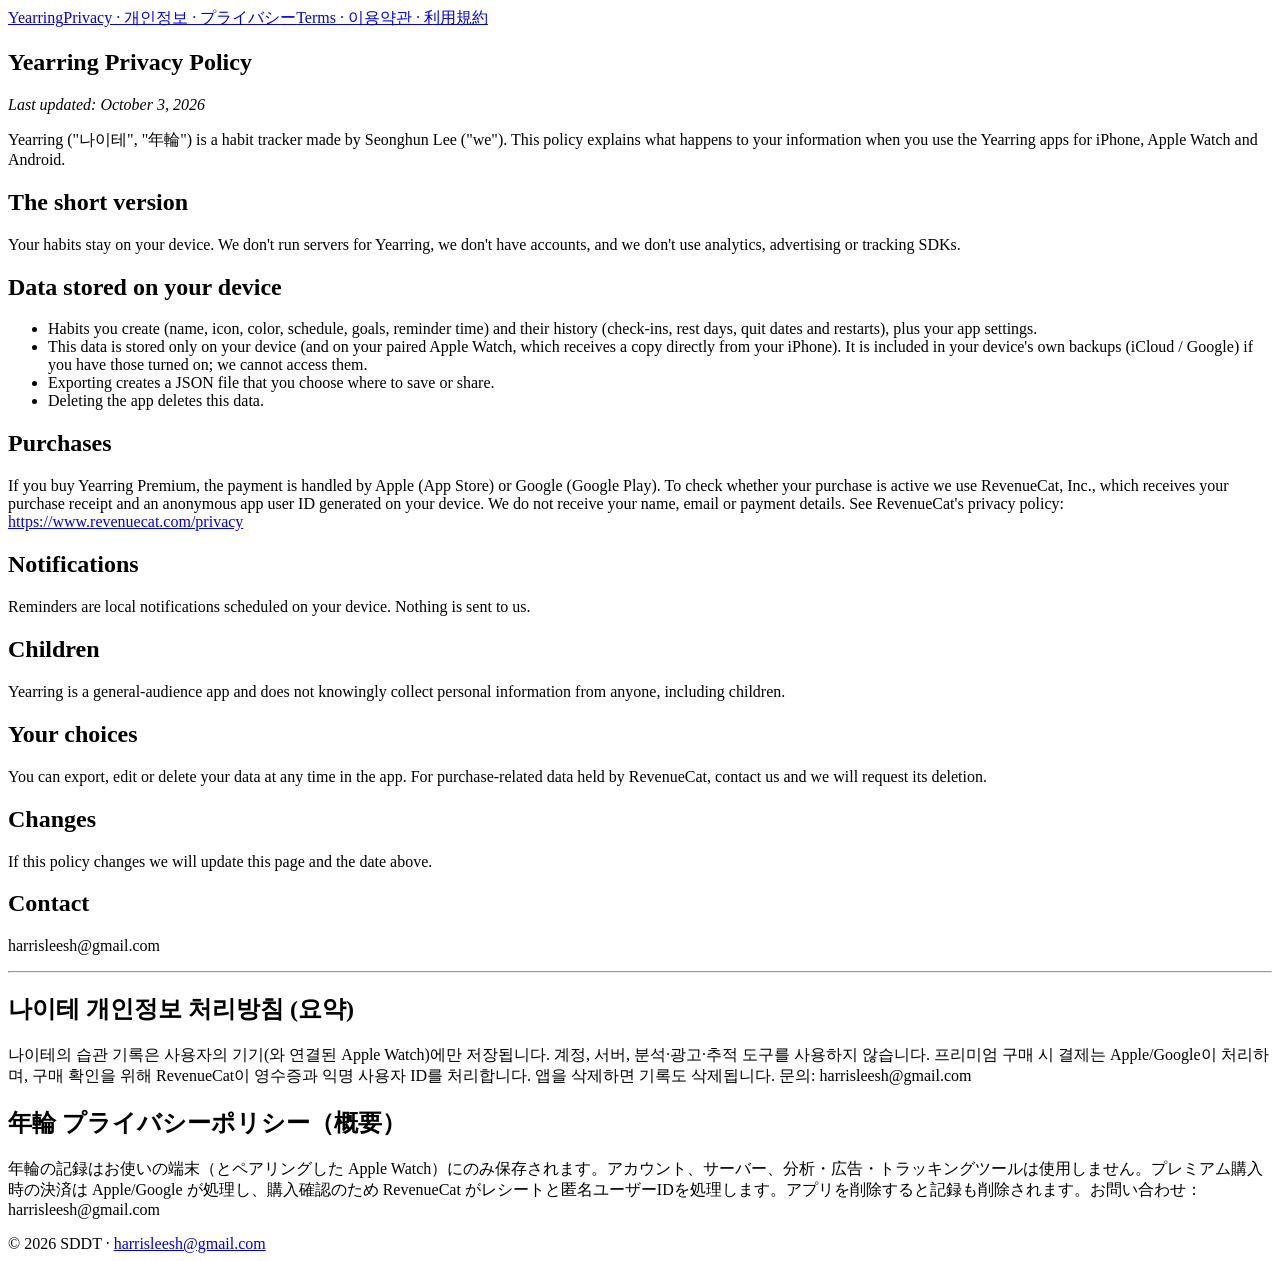
==== privacy/index.html @ 84737808 "Publish privacy policy and terms of use Co-Authored-By: Claude Opus 5.5 (1M context) <noreply@anthro" ====
<!doctype html><html lang="en"><head><meta charset="utf-8"><meta name="viewport" content="width=device-width,initial-scale=1"><meta name="color-scheme" content="light dark"><title>Yearring — Privacy Policy</title><link rel="stylesheet" href="/yearring-legal/style.css"></head><body><main>
<nav><a href="/yearring-legal/">Yearring</a><a href="/yearring-legal/privacy/">Privacy · 개인정보 · プライバシー</a><a href="/yearring-legal/terms/">Terms · 이용약관 · 利用規約</a></nav>
<article class="doc">
<h1 id="yearring-privacy-policy">Yearring Privacy Policy</h1>
<p><em>Last updated: October 3, 2026</em></p>
<p>Yearring ("나이테", "年輪") is a habit tracker made by Seonghun Lee ("we"). This policy explains what happens to your information when you use the Yearring apps for iPhone, Apple Watch and Android.</p>
<h2 id="the-short-version">The short version</h2>
<p>Your habits stay on your device. We don't run servers for Yearring, we don't have accounts, and we don't use analytics, advertising or tracking SDKs.</p>
<h2 id="data-stored-on-your-device">Data stored on your device</h2>
<ul>
<li>Habits you create (name, icon, color, schedule, goals, reminder time) and their history (check-ins, rest days, quit dates and restarts), plus your app settings.</li>
<li>This data is stored only on your device (and on your paired Apple Watch, which receives a copy directly from your iPhone). It is included in your device's own backups (iCloud / Google) if you have those turned on; we cannot access them.</li>
<li>Exporting creates a JSON file that you choose where to save or share.</li>
<li>Deleting the app deletes this data.</li>
</ul>
<h2 id="purchases">Purchases</h2>
<p>If you buy Yearring Premium, the payment is handled by Apple (App Store) or Google (Google Play). To check whether your purchase is active we use RevenueCat, Inc., which receives your purchase receipt and an anonymous app user ID generated on your device. We do not receive your name, email or payment details. See RevenueCat's privacy policy: <a href="https://www.revenuecat.com/privacy">https://www.revenuecat.com/privacy</a></p>
<h2 id="notifications">Notifications</h2>
<p>Reminders are local notifications scheduled on your device. Nothing is sent to us.</p>
<h2 id="children">Children</h2>
<p>Yearring is a general-audience app and does not knowingly collect personal information from anyone, including children.</p>
<h2 id="your-choices">Your choices</h2>
<p>You can export, edit or delete your data at any time in the app. For purchase-related data held by RevenueCat, contact us and we will request its deletion.</p>
<h2 id="changes">Changes</h2>
<p>If this policy changes we will update this page and the date above.</p>
<h2 id="contact">Contact</h2>
<p>harrisleesh@gmail.com</p>
<hr />
<h1 id="나이테-개인정보-처리방침-요약">나이테 개인정보 처리방침 (요약)</h1>
<p>나이테의 습관 기록은 사용자의 기기(와 연결된 Apple Watch)에만 저장됩니다. 계정, 서버, 분석·광고·추적 도구를 사용하지 않습니다. 프리미엄 구매 시 결제는 Apple/Google이 처리하며, 구매 확인을 위해 RevenueCat이 영수증과 익명 사용자 ID를 처리합니다. 앱을 삭제하면 기록도 삭제됩니다. 문의: harrisleesh@gmail.com</p>
<h1 id="年輪-プライバシーポリシー概要">年輪 プライバシーポリシー（概要）</h1>
<p>年輪の記録はお使いの端末（とペアリングした Apple Watch）にのみ保存されます。アカウント、サーバー、分析・広告・トラッキングツールは使用しません。プレミアム購入時の決済は Apple/Google が処理し、購入確認のため RevenueCat がレシートと匿名ユーザーIDを処理します。アプリを削除すると記録も削除されます。お問い合わせ：harrisleesh@gmail.com</p>
</article>
<footer>© 2026 SDDT · <a href="mailto:harrisleesh@gmail.com">harrisleesh@gmail.com</a></footer>
</main></body></html>
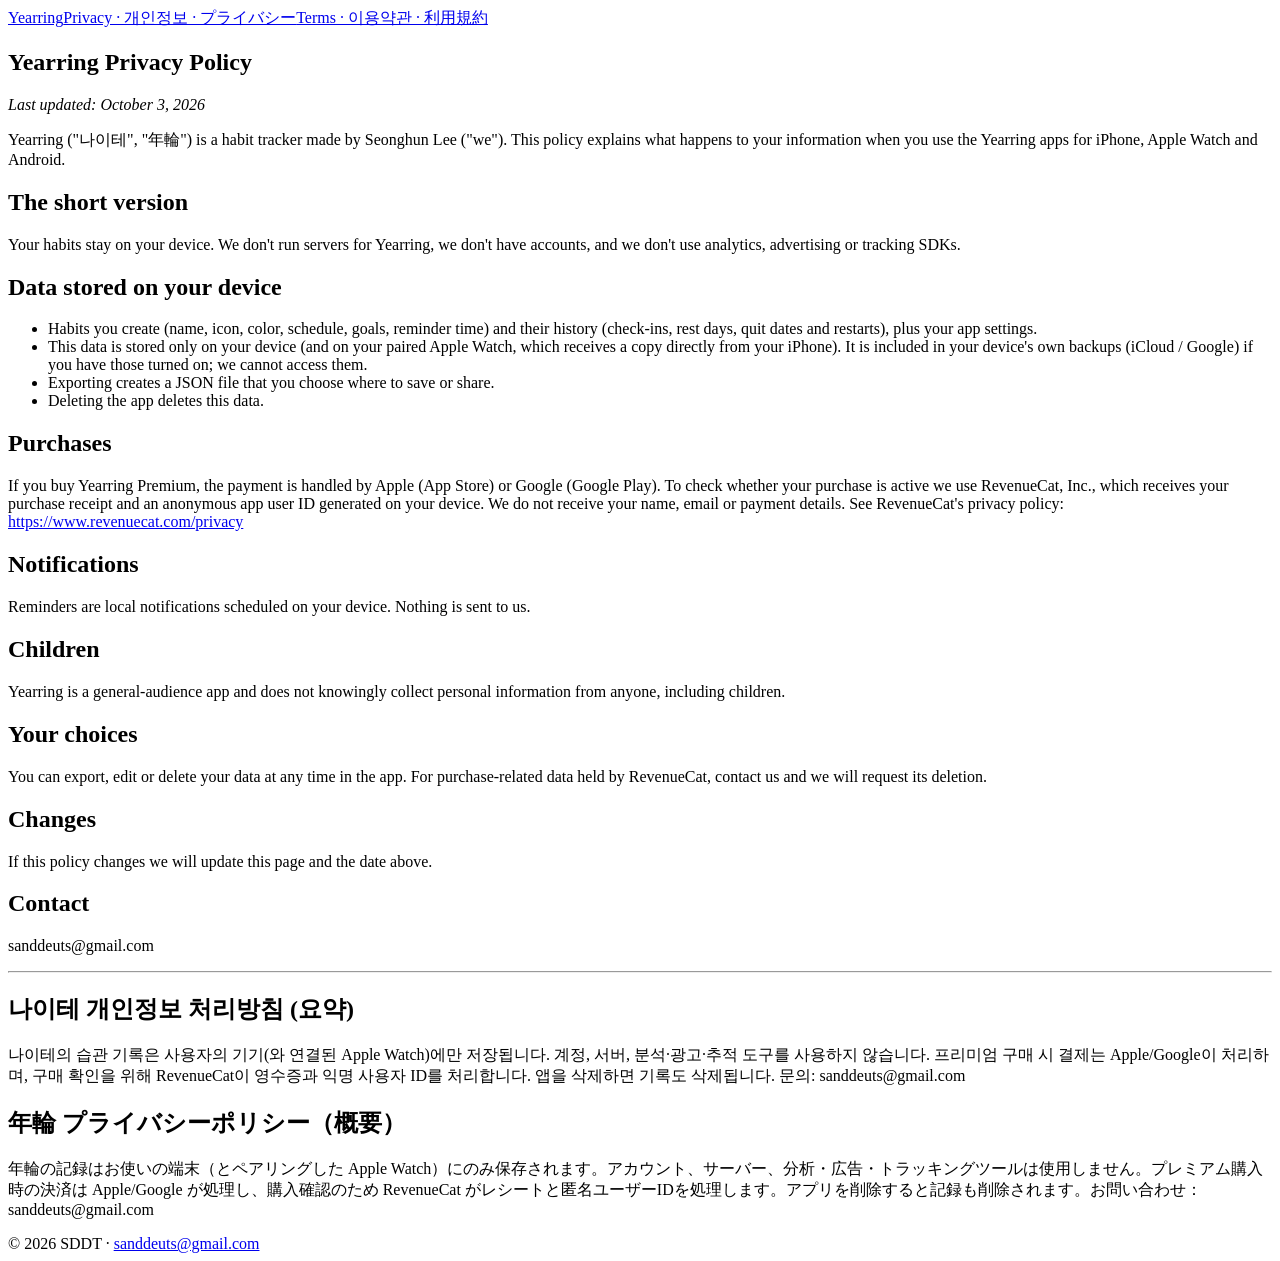
==== commit c80f157e: "Contact email: sanddeuts@gmail.com Co-Authored-By: Claude Opus 5.5 <noreply@anthropic.com>" ====
--- a/privacy/index.html
+++ b/privacy/index.html
@@ -24,12 +24,12 @@
 <h2 id="changes">Changes</h2>
 <p>If this policy changes we will update this page and the date above.</p>
 <h2 id="contact">Contact</h2>
-<p>harrisleesh@gmail.com</p>
+<p>sanddeuts@gmail.com</p>
 <hr />
 <h1 id="나이테-개인정보-처리방침-요약">나이테 개인정보 처리방침 (요약)</h1>
-<p>나이테의 습관 기록은 사용자의 기기(와 연결된 Apple Watch)에만 저장됩니다. 계정, 서버, 분석·광고·추적 도구를 사용하지 않습니다. 프리미엄 구매 시 결제는 Apple/Google이 처리하며, 구매 확인을 위해 RevenueCat이 영수증과 익명 사용자 ID를 처리합니다. 앱을 삭제하면 기록도 삭제됩니다. 문의: harrisleesh@gmail.com</p>
+<p>나이테의 습관 기록은 사용자의 기기(와 연결된 Apple Watch)에만 저장됩니다. 계정, 서버, 분석·광고·추적 도구를 사용하지 않습니다. 프리미엄 구매 시 결제는 Apple/Google이 처리하며, 구매 확인을 위해 RevenueCat이 영수증과 익명 사용자 ID를 처리합니다. 앱을 삭제하면 기록도 삭제됩니다. 문의: sanddeuts@gmail.com</p>
 <h1 id="年輪-プライバシーポリシー概要">年輪 プライバシーポリシー（概要）</h1>
-<p>年輪の記録はお使いの端末（とペアリングした Apple Watch）にのみ保存されます。アカウント、サーバー、分析・広告・トラッキングツールは使用しません。プレミアム購入時の決済は Apple/Google が処理し、購入確認のため RevenueCat がレシートと匿名ユーザーIDを処理します。アプリを削除すると記録も削除されます。お問い合わせ：harrisleesh@gmail.com</p>
+<p>年輪の記録はお使いの端末（とペアリングした Apple Watch）にのみ保存されます。アカウント、サーバー、分析・広告・トラッキングツールは使用しません。プレミアム購入時の決済は Apple/Google が処理し、購入確認のため RevenueCat がレシートと匿名ユーザーIDを処理します。アプリを削除すると記録も削除されます。お問い合わせ：sanddeuts@gmail.com</p>
 </article>
-<footer>© 2026 SDDT · <a href="mailto:harrisleesh@gmail.com">harrisleesh@gmail.com</a></footer>
+<footer>© 2026 SDDT · <a href="mailto:sanddeuts@gmail.com">sanddeuts@gmail.com</a></footer>
 </main></body></html>
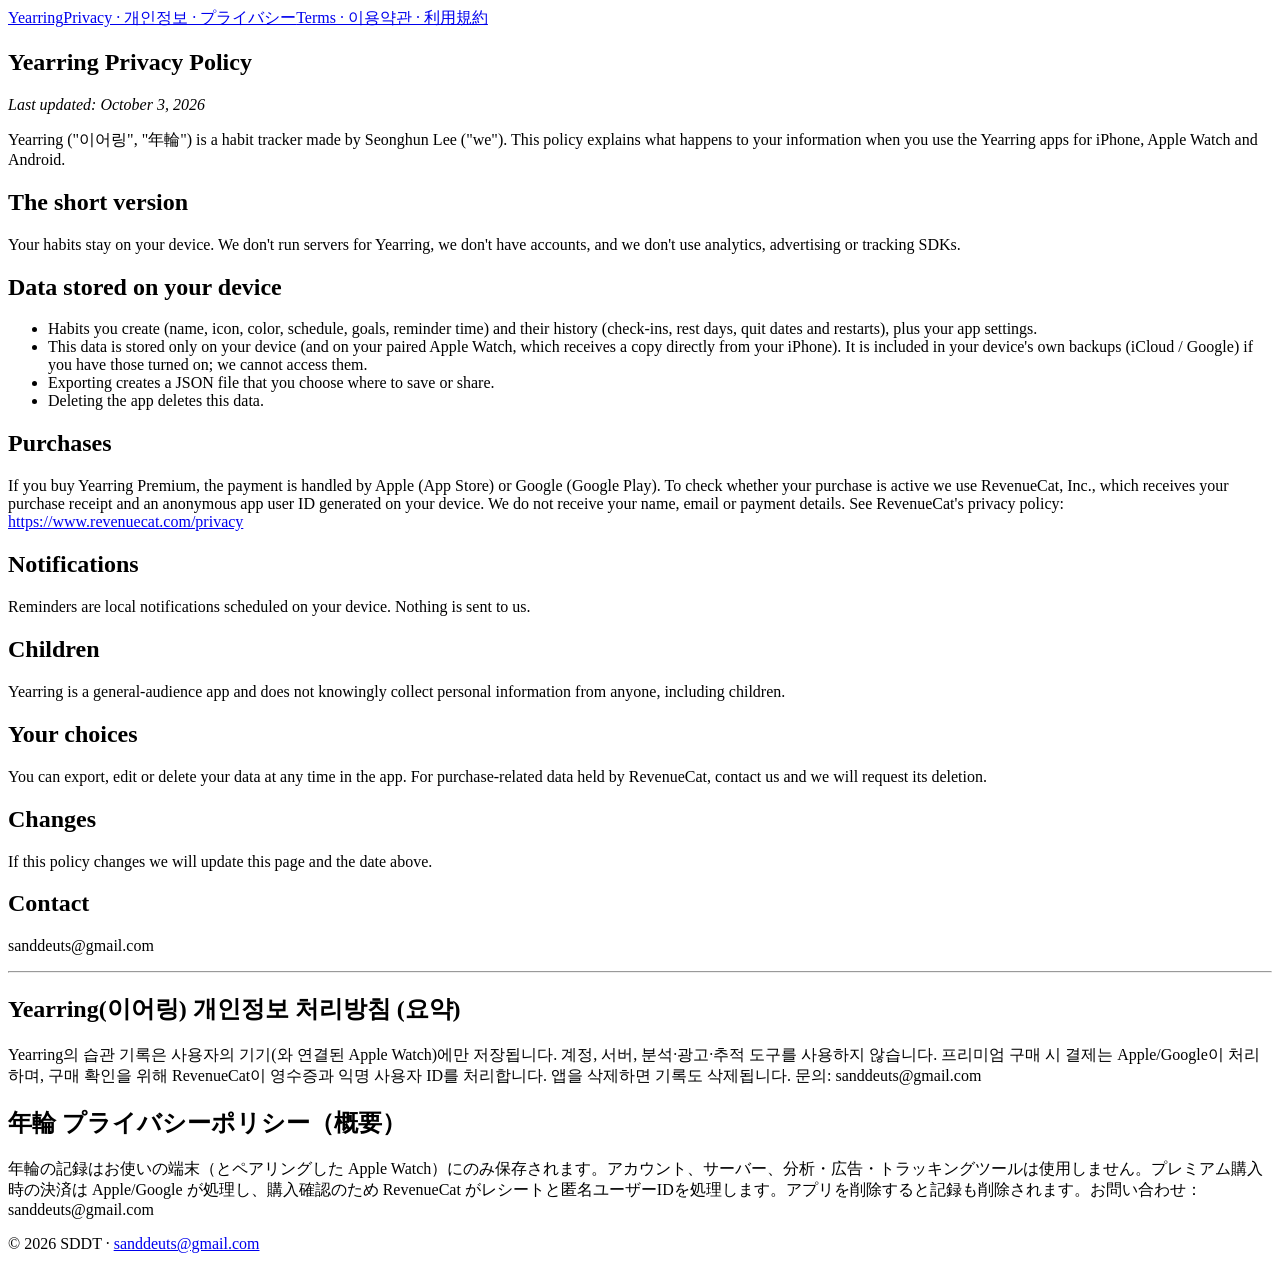
==== commit cedfdabb: "Korean name: Yearring (이어링) Co-Authored-By: Claude Opus 5.5 <noreply@anthropic.com>" ====
--- a/privacy/index.html
+++ b/privacy/index.html
@@ -3,7 +3,7 @@
 <article class="doc">
 <h1 id="yearring-privacy-policy">Yearring Privacy Policy</h1>
 <p><em>Last updated: October 3, 2026</em></p>
-<p>Yearring ("나이테", "年輪") is a habit tracker made by Seonghun Lee ("we"). This policy explains what happens to your information when you use the Yearring apps for iPhone, Apple Watch and Android.</p>
+<p>Yearring ("이어링", "年輪") is a habit tracker made by Seonghun Lee ("we"). This policy explains what happens to your information when you use the Yearring apps for iPhone, Apple Watch and Android.</p>
 <h2 id="the-short-version">The short version</h2>
 <p>Your habits stay on your device. We don't run servers for Yearring, we don't have accounts, and we don't use analytics, advertising or tracking SDKs.</p>
 <h2 id="data-stored-on-your-device">Data stored on your device</h2>
@@ -26,8 +26,8 @@
 <h2 id="contact">Contact</h2>
 <p>sanddeuts@gmail.com</p>
 <hr />
-<h1 id="나이테-개인정보-처리방침-요약">나이테 개인정보 처리방침 (요약)</h1>
-<p>나이테의 습관 기록은 사용자의 기기(와 연결된 Apple Watch)에만 저장됩니다. 계정, 서버, 분석·광고·추적 도구를 사용하지 않습니다. 프리미엄 구매 시 결제는 Apple/Google이 처리하며, 구매 확인을 위해 RevenueCat이 영수증과 익명 사용자 ID를 처리합니다. 앱을 삭제하면 기록도 삭제됩니다. 문의: sanddeuts@gmail.com</p>
+<h1 id="yearring-개인정보-처리방침-요약">Yearring(이어링) 개인정보 처리방침 (요약)</h1>
+<p>Yearring의 습관 기록은 사용자의 기기(와 연결된 Apple Watch)에만 저장됩니다. 계정, 서버, 분석·광고·추적 도구를 사용하지 않습니다. 프리미엄 구매 시 결제는 Apple/Google이 처리하며, 구매 확인을 위해 RevenueCat이 영수증과 익명 사용자 ID를 처리합니다. 앱을 삭제하면 기록도 삭제됩니다. 문의: sanddeuts@gmail.com</p>
 <h1 id="年輪-プライバシーポリシー概要">年輪 プライバシーポリシー（概要）</h1>
 <p>年輪の記録はお使いの端末（とペアリングした Apple Watch）にのみ保存されます。アカウント、サーバー、分析・広告・トラッキングツールは使用しません。プレミアム購入時の決済は Apple/Google が処理し、購入確認のため RevenueCat がレシートと匿名ユーザーIDを処理します。アプリを削除すると記録も削除されます。お問い合わせ：sanddeuts@gmail.com</p>
 </article>
